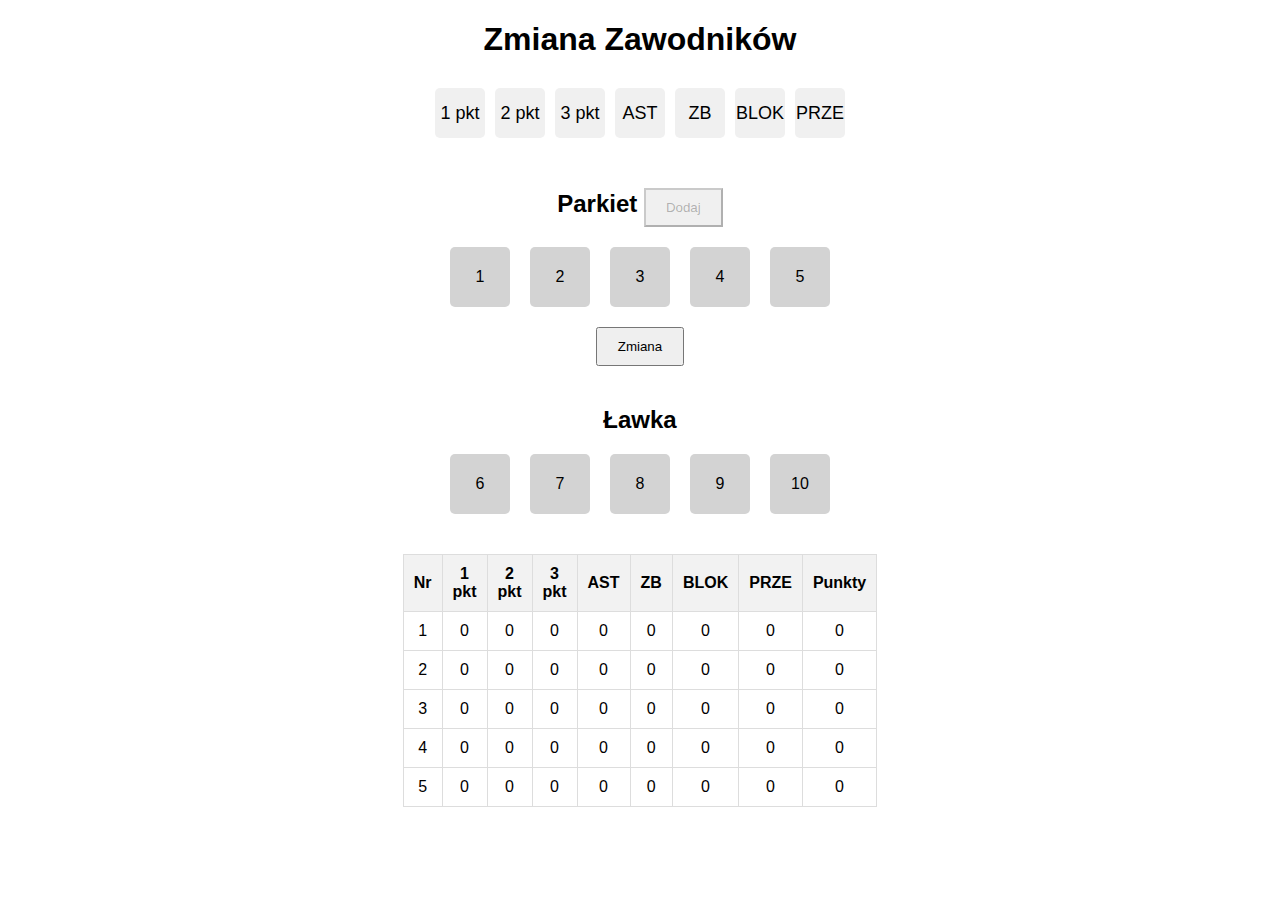
==== index.html @ e9a33f20 "Rename lawka.html to index.html" ====
<!DOCTYPE html>
<html lang="pl">

<head>
    <meta charset="UTF-8">
    <meta name="viewport" content="width=device-width, initial-scale=1.0">
    <title>Zmiana Zawodników</title>
    <style>
        body {
            font-family: Arial, sans-serif;
            margin: 0;
            padding: 0;
            display: flex;
            justify-content: center;
            align-items: center;
            flex-direction: column;
        }

        h1 {
            margin-bottom: 20px;
        }

        .container {
            display: flex;
            flex-direction: column;
            align-items: center;
            justify-content: center;
        }

        .section {
            margin: 10px;
            text-align: center;
        }

        .players {
            display: flex;
            justify-content: center;
            margin-top: 10px;
        }

        .player,
        .stat-button {
            width: 60px;
            height: 60px;
            background-color: lightgrey;
            border-radius: 5px;
            margin: 0 10px;
            display: flex;
            align-items: center;
            justify-content: center;
            cursor: pointer;
            user-select: none;
        }

        .player.selected,
        .stat-button.selected {
            border: 2px solid black;
        }

        button {
            padding: 10px 20px;
            cursor: pointer;
            margin-top: 20px;
        }

        button:disabled {
            cursor: not-allowed;
            background-color: lightgrey;
        }

        table {
            margin-top: 30px;
            border-collapse: collapse;
            width: 80%;
        }

        th,
        td {
            padding: 10px;
            text-align: center;
            border: 1px solid #ddd;
        }

        th {
            background-color: #f2f2f2;
        }

        /* Style dla modala */
        #modal {
            display: none;
            position: fixed;
            top: 0;
            left: 0;
            width: 100%;
            height: 100%;
            background-color: rgba(0, 0, 0, 0.5);
            justify-content: center;
            align-items: center;
        }

        #modalContent {
            background-color: white;
            padding: 20px;
            border-radius: 10px;
            text-align: center;
            width: 50%;
            box-shadow: 0 4px 8px rgba(0, 0, 0, 0.2);
        }

        .close-btn {
            padding: 10px 20px;
            cursor: pointer;
            background-color: red;
            color: white;
            border: none;
            margin-top: 10px;
        }

        .stat-buttons {
            display: flex;
            justify-content: center;
            margin-top: 10px;
        }

        .stat-button {
            width: 50px;
            height: 50px;
            background-color: #f0f0f0;
            margin: 0 5px;
            text-align: center;
            line-height: 50px;
            font-size: 18px;
            cursor: pointer;
        }

        /* Style dla przycisku "Dodaj" */
        #dodajBtn:disabled {
            background-color: #f0f0f0;
            cursor: not-allowed;
        }
    </style>
</head>

<body>
    <h1>Zmiana Zawodników</h1>

    <!-- Przycisk statystyk na stronie głównej -->
    <div class="stat-buttons">
        <div class="stat-button" data-stat="1">1 pkt</div>
        <div class="stat-button" data-stat="2">2 pkt</div>
        <div class="stat-button" data-stat="3">3 pkt</div>
        <div class="stat-button" data-stat="ast">AST</div>
        <div class="stat-button" data-stat="zb">ZB</div>
        <div class="stat-button" data-stat="blok">BLOK</div>
        <div class="stat-button" data-stat="prze">PRZE</div>
    </div>

    <div class="container">
        <!-- Parkiet Section -->
        <div class="section">
            <h2>Parkiet <button id="dodajBtn" disabled>Dodaj</button></h2>
            <div class="players" id="parkiet">
                <!-- Zawodnicy na Parkiecie -->
                <div class="player" data-id="1">1</div>
                <div class="player" data-id="2">2</div>
                <div class="player" data-id="3">3</div>
                <div class="player" data-id="4">4</div>
                <div class="player" data-id="5">5</div>
            </div>
            <button id="zmianaBtn">Zmiana</button>
        </div>

        <!-- Ławka Section -->
        <div class="section">
            <h2>Ławka</h2>
            <div class="players" id="lawka">
                <!-- Zawodnicy na Ławce -->
                <div class="player" data-id="6">6</div>
                <div class="player" data-id="7">7</div>
                <div class="player" data-id="8">8</div>
                <div class="player" data-id="9">9</div>
                <div class="player" data-id="10">10</div>
            </div>
        </div>

        <!-- Tabela numerów zawodników -->
        <table id="statsTable">
            <thead>
                <tr>
                    <th>Nr</th>
                    <th>1 pkt</th>
                    <th>2 pkt</th>
                    <th>3 pkt</th>
                    <th>AST</th>
                    <th>ZB</th>
                    <th>BLOK</th>
                    <th>PRZE</th>
                    <th>Punkty</th>
                </tr>
            </thead>
            <tbody>
                <tr data-id="1"><td>1</td><td class="stat-1">0</td><td class="stat-2">0</td><td class="stat-3">0</td><td class="stat-ast">0</td><td class="stat-zb">0</td><td class="stat-blok">0</td><td class="stat-prze">0</td><td class="total-points">0</td></tr>
                <tr data-id="2"><td>2</td><td class="stat-1">0</td><td class="stat-2">0</td><td class="stat-3">0</td><td class="stat-ast">0</td><td class="stat-zb">0</td><td class="stat-blok">0</td><td class="stat-prze">0</td><td class="total-points">0</td></tr>
                <tr data-id="3"><td>3</td><td class="stat-1">0</td><td class="stat-2">0</td><td class="stat-3">0</td><td class="stat-ast">0</td><td class="stat-zb">0</td><td class="stat-blok">0</td><td class="stat-prze">0</td><td class="total-points">0</td></tr>
                <tr data-id="4"><td>4</td><td class="stat-1">0</td><td class="stat-2">0</td><td class="stat-3">0</td><td class="stat-ast">0</td><td class="stat-zb">0</td><td class="stat-blok">0</td><td class="stat-prze">0</td><td class="total-points">0</td></tr>
                <tr data-id="5"><td>5</td><td class="stat-1">0</td><td class="stat-2">0</td><td class="stat-3">0</td><td class="stat-ast">0</td><td class="stat-zb">0</td><td class="stat-blok">0</td><td class="stat-prze">0</td><td class="total-points">0</td></tr>
            </tbody>
        </table>
    </div>

    <!-- Okno modalne do zmiany zawodników -->
    <div id="modal">
        <div id="modalContent">
            <h2>Wybierz zawodników do zmiany</h2>
            <h3>Parkiet</h3>
            <div class="players" id="parkietModal">
                <div class="player" data-id="1">1</div>
                <div class="player" data-id="2">2</div>
                <div class="player" data-id="3">3</div>
                <div class="player" data-id="4">4</div>
                <div class="player" data-id="5">5</div>
            </div>
            <h3>Ławka</h3>
            <div class="players" id="lawkaModal">
                <div class="player" data-id="6">6</div>
                <div class="player" data-id="7">7</div>
                <div class="player" data-id="8">8</div>
                <div class="player" data-id="9">9</div>
                <div class="player" data-id="10">10</div>
            </div>
            <button id="confirmChanges">Zatwierdź zmiany</button>
            <button class="close-btn" id="closeModal">Zamknij</button>
        </div>
    </div>

<script>
    let selectedPlayerParkiet = null;
    let selectedPlayerLawka = null;
    let selectedPlayerParkietModal = null;
    let selectedPlayerLawkaModal = null;

    document.getElementById("zmianaBtn").addEventListener("click", () => {
        document.getElementById("modal").style.display = "flex";
    });

    document.getElementById("closeModal").addEventListener("click", () => {
        document.getElementById("modal").style.display = "none";
    });

    // Zaznaczanie zawodników w modalnym
    const playersModal = document.querySelectorAll(".player");
    playersModal.forEach(player => {
        player.addEventListener("click", () => {
            if (player.parentElement.id === "parkietModal") {
                selectedPlayerParkiet = player;
            } else if (player.parentElement.id === "lawkaModal") {
                selectedPlayerLawka = player;
            }
        });
    });

    // Zatwierdzenie zmian w modalnym
    document.getElementById("confirmChanges").addEventListener("click", () => {
        if (selectedPlayerParkiet && selectedPlayerLawka) {
            const idParkiet = selectedPlayerParkiet.dataset.id;
            const idLawka = selectedPlayerLawka.dataset.id;

            // Zmiana na Parkiecie i Ławce
            document.querySelector(`#parkiet .player[data-id='${idParkiet}']`).classList.remove("selected");
            document.querySelector(`#lawka .player[data-id='${idLawka}']`).classList.remove("selected");

            selectedPlayerParkiet.classList.add("selected");
            selectedPlayerLawka.classList.add("selected");

            document.getElementById("modal").style.display = "none";
        }


        //
// Otwieranie modalnego okna
document.getElementById("zmianaBtn").addEventListener("click", () => {
    // Zresetuj zaznaczenie zawodników na parkiecie i ławce
    resetSelection();

    // Otwórz okno modalne
    document.getElementById("modal").style.display = "flex";
});

// Funkcja resetująca zaznaczenie
function resetSelection() {
    // Zresetowanie zaznaczenia zawodników na parkiecie
    const parkietPlayers = document.querySelectorAll("#parkiet .player");
    parkietPlayers.forEach(player => {
        player.classList.remove("selected");
    });

    // Zresetowanie zaznaczenia zawodników na ławce
    const lawkaPlayers = document.querySelectorAll("#lawka .player");
    lawkaPlayers.forEach(player => {
        player.classList.remove("selected");
    });

    // Resetowanie zmiennych przechowujących wybrane zawodników
    selectedPlayerParkiet = null;
    selectedPlayerLawka = null;

    // Resetowanie zaznaczenia statystyki
    if (selectedStat) {
        selectedStat.classList.remove("selected");
        selectedStat = null;
    }

    // Dezaktywowanie przycisku "Dodaj"
    document.getElementById("dodajBtn").disabled = true;
}

// Zamykanie okna modalnego
document.getElementById("closeModal").addEventListener("click", () => {
    document.getElementById("modal").style.display = "none";
});

// Zaznaczanie zawodników w modalnym oknie
const playersModal = document.querySelectorAll(".player");
playersModal.forEach(player => {
    player.addEventListener("click", () => {
        if (player.parentElement.id === "parkietModal") {
            selectedPlayerParkiet = player;
        } else if (player.parentElement.id === "lawkaModal") {
            selectedPlayerLawka = player;
        }
    });
});

// Zatwierdzenie zmian w modalnym oknie
document.getElementById("confirmChanges").addEventListener("click", () => {
    if (selectedPlayerParkiet && selectedPlayerLawka) {
        const idParkiet = selectedPlayerParkiet.dataset.id;
        const idLawka = selectedPlayerLawka.dataset.id;

        // Zmiana na Parkiecie i Ławce
        document.querySelector(`#parkiet .player[data-id='${idParkiet}']`).classList.remove("selected");
        document.querySelector(`#lawka .player[data-id='${idLawka}']`).classList.remove("selected");

        selectedPlayerParkiet.classList.add("selected");
        selectedPlayerLawka.classList.add("selected");

        document.getElementById("modal").style.display = "none";
    }
});

        //
    });

    // Statystyki
    let selectedStat = null;

    document.querySelectorAll(".stat-button").forEach(button => {
        button.addEventListener("click", () => {
            if (selectedStat) {
                selectedStat.classList.remove("selected");
            }
            selectedStat = button;
            selectedStat.classList.add("selected");

            // Aktywowanie przycisku Dodaj
            if (selectedPlayerParkiet) {
                document.getElementById("dodajBtn").disabled = false;
            }
        });
    });

    // Zaznaczanie zawodników na Parkiecie
    document.querySelectorAll("#parkiet .player").forEach(player => {
        player.addEventListener("click", () => {
            if (selectedPlayerParkiet) {
                selectedPlayerParkiet.classList.remove("selected");
            }
            selectedPlayerParkiet = player;
            selectedPlayerParkiet.classList.add("selected");

            // Aktywowanie przycisku Dodaj
            if (selectedStat) {
                document.getElementById("dodajBtn").disabled = false;
            }
        });
    });

    // Przycisk "Dodaj"
    document.getElementById("dodajBtn").addEventListener("click", () => {
        if (selectedPlayerParkiet && selectedStat) {
            const playerId = selectedPlayerParkiet.dataset.id;
            const statType = selectedStat.dataset.stat;
            const playerRow = document.querySelector(`#statsTable tr[data-id='${playerId}']`);

            // Zwiększanie wartości odpowiedniej kolumny
            const statCell = playerRow.querySelector(`.stat-${statType}`);
            const currentStatValue = parseInt(statCell.textContent);
            statCell.textContent = currentStatValue + 1;

            // Aktualizacja sumy punktów
            updateTotalPoints(playerRow);

            // Resetowanie przycisków
            // Resetowanie statystyk
            selectedStat.classList.remove("selected");
            selectedStat = null;

            // Resetowanie zawodnika
            selectedPlayerParkiet.classList.remove("selected");
            selectedPlayerParkiet = null;

            // Dezaktywowanie przycisku "Dodaj"
            document.getElementById("dodajBtn").disabled = true;
        }
    });

 
    // Funkcja do obliczania sumy punktów
// Funkcja do obliczania sumy punktów
function updateTotalPoints(playerRow) {
    // Zbieranie wartości z poszczególnych statystyk
    const stat1 = parseInt(playerRow.querySelector(".stat-1").textContent) || 0;
    const stat2 = parseInt(playerRow.querySelector(".stat-2").textContent) || 0;
    const stat3 = parseInt(playerRow.querySelector(".stat-3").textContent) || 0;

    // Obliczanie sumy punktów
    const totalPoints = (stat1 * 1) + (stat2 * 2) + (stat3 * 3);

    // Ustawianie sumy punktów w odpowiedniej komórce
    playerRow.querySelector(".total-points").textContent = totalPoints;
}


</script>

</body>

</html>
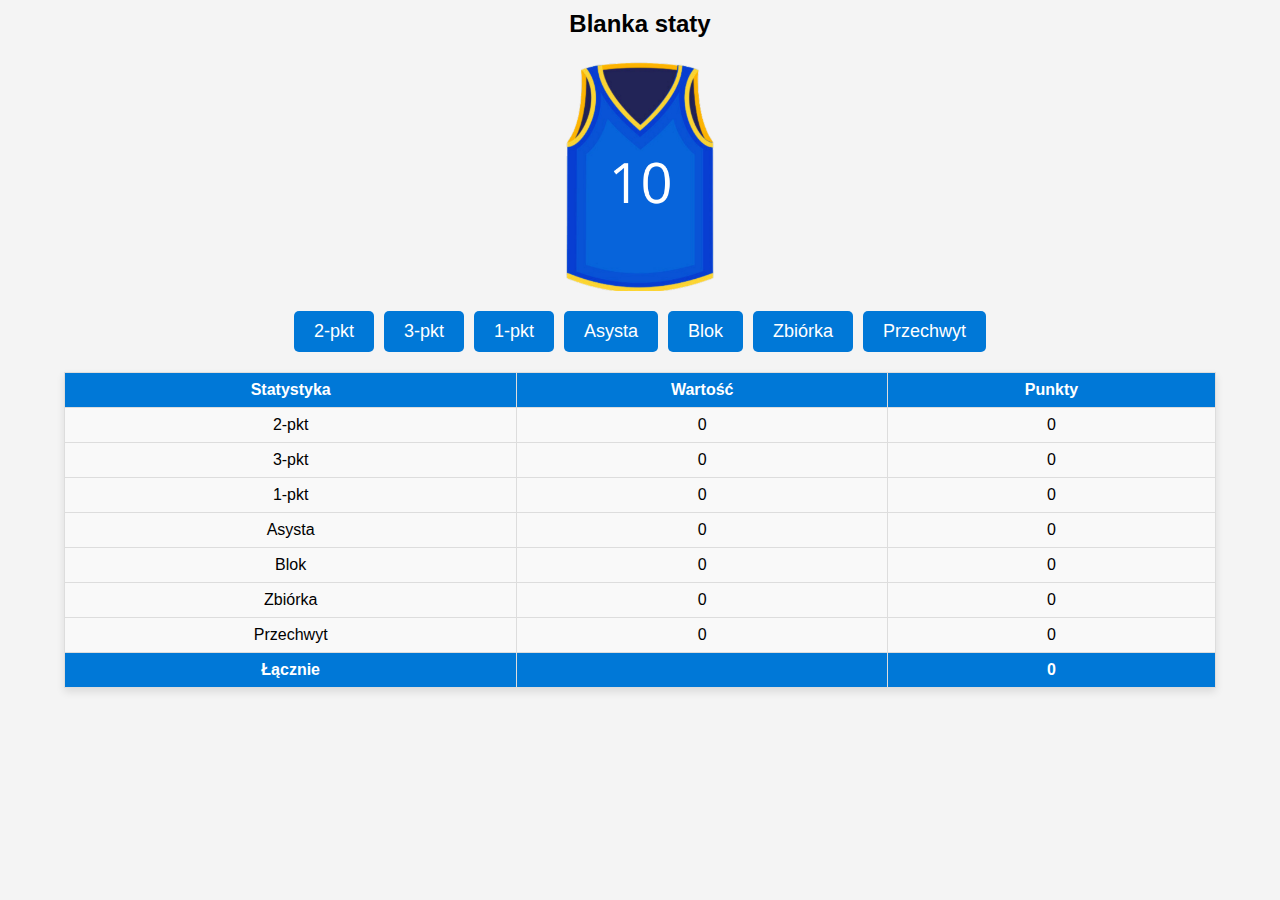
==== commit 992e57c3: "Add files via upload" ====
--- a/index.html
+++ b/index.html
@@ -1,438 +1,177 @@
 <!DOCTYPE html>
 <html lang="pl">
-
 <head>
     <meta charset="UTF-8">
     <meta name="viewport" content="width=device-width, initial-scale=1.0">
-    <title>Zmiana Zawodników</title>
+    <title>Blanka staty</title>
     <style>
         body {
             font-family: Arial, sans-serif;
             margin: 0;
             padding: 0;
             display: flex;
-            justify-content: center;
+            flex-direction: column;
             align-items: center;
-            flex-direction: column;
+            background-color: #f4f4f4;
         }
 
-        h1 {
+        header {
+            margin-top: 10px;
+            font-size: 24px;
+            font-weight: bold;
+            text-align: center;
+        }
+
+        img {
+            width: 150px;
+            margin: 20px 0;
+        }
+
+        .buttons {
+            display: flex;
+            flex-wrap: wrap;
+            justify-content: center;
+            gap: 10px;
             margin-bottom: 20px;
         }
 
-        .container {
-            display: flex;
-            flex-direction: column;
-            align-items: center;
-            justify-content: center;
+        .buttons button {
+            font-size: 18px;
+            padding: 10px 20px;
+            background-color: #0078d7;
+            color: white;
+            border: none;
+            border-radius: 5px;
+            cursor: pointer;
         }
 
-        .section {
-            margin: 10px;
-            text-align: center;
-        }
-
-        .players {
-            display: flex;
-            justify-content: center;
-            margin-top: 10px;
-        }
-
-        .player,
-        .stat-button {
-            width: 60px;
-            height: 60px;
-            background-color: lightgrey;
-            border-radius: 5px;
-            margin: 0 10px;
-            display: flex;
-            align-items: center;
-            justify-content: center;
-            cursor: pointer;
-            user-select: none;
-        }
-
-        .player.selected,
-        .stat-button.selected {
-            border: 2px solid black;
-        }
-
-        button {
-            padding: 10px 20px;
-            cursor: pointer;
-            margin-top: 20px;
-        }
-
-        button:disabled {
-            cursor: not-allowed;
-            background-color: lightgrey;
+        .buttons button:hover {
+            background-color: #005bb5;
         }
 
         table {
-            margin-top: 30px;
+            width: 90%;
             border-collapse: collapse;
-            width: 80%;
+            margin: 0 auto 20px;
+            background-color: white;
+            box-shadow: 0 4px 8px rgba(0, 0, 0, 0.1);
         }
 
-        th,
-        td {
-            padding: 10px;
+        th, td {
+            border: 1px solid #ddd;
             text-align: center;
-            border: 1px solid #ddd;
+            padding: 8px;
         }
 
         th {
-            background-color: #f2f2f2;
+            background-color: #0078d7;
+            color: white;
         }
 
-        /* Style dla modala */
-        #modal {
-            display: none;
-            position: fixed;
-            top: 0;
-            left: 0;
-            width: 100%;
-            height: 100%;
-            background-color: rgba(0, 0, 0, 0.5);
-            justify-content: center;
-            align-items: center;
+        td {
+            background-color: #f9f9f9;
         }
 
-        #modalContent {
-            background-color: white;
-            padding: 20px;
-            border-radius: 10px;
-            text-align: center;
-            width: 50%;
-            box-shadow: 0 4px 8px rgba(0, 0, 0, 0.2);
-        }
-
-        .close-btn {
-            padding: 10px 20px;
-            cursor: pointer;
-            background-color: red;
-            color: white;
-            border: none;
-            margin-top: 10px;
-        }
-
-        .stat-buttons {
-            display: flex;
-            justify-content: center;
-            margin-top: 10px;
-        }
-
-        .stat-button {
-            width: 50px;
-            height: 50px;
-            background-color: #f0f0f0;
-            margin: 0 5px;
-            text-align: center;
-            line-height: 50px;
-            font-size: 18px;
-            cursor: pointer;
-        }
-
-        /* Style dla przycisku "Dodaj" */
-        #dodajBtn:disabled {
-            background-color: #f0f0f0;
-            cursor: not-allowed;
+        @media (max-width: 600px) {
+            .buttons button {
+                font-size: 14px;
+                padding: 8px 12px;
+            }
         }
     </style>
 </head>
+<body>
+    <header>Blanka staty</header>
+    <img src="10.png" alt="Koszulka">
+    <div class="buttons">
+        <button onclick="updateStats('2pkt', 2)">2-pkt</button>
+        <button onclick="updateStats('3pkt', 3)">3-pkt</button>
+        <button onclick="updateStats('1pkt', 1)">1-pkt</button>
+        <button onclick="updateStats('Asy', 0)">Asysta</button>
+        <button onclick="updateStats('Blok', 0)">Blok</button>
+        <button onclick="updateStats('Zb', 0)">Zbiórka</button>
+        <button onclick="updateStats('Prze', 0)">Przechwyt</button>
+    </div>
+    <table>
+        <thead>
+            <tr>
+                <th>Statystyka</th>
+                <th>Wartość</th>
+                <th>Punkty</th>
+            </tr>
+        </thead>
+        <tbody>
+            <tr id="2pkt">
+                <td>2-pkt</td>
+                <td class="value">0</td>
+                <td class="points">0</td>
+            </tr>
+            <tr id="3pkt">
+                <td>3-pkt</td>
+                <td class="value">0</td>
+                <td class="points">0</td>
+            </tr>
+            <tr id="1pkt">
+                <td>1-pkt</td>
+                <td class="value">0</td>
+                <td class="points">0</td>
+            </tr>
+            <tr id="Asy">
+                <td>Asysta</td>
+                <td class="value">0</td>
+                <td class="points">0</td>
+            </tr>
+            <tr id="Blok">
+                <td>Blok</td>
+                <td class="value">0</td>
+                <td class="points">0</td>
+            </tr>
+            <tr id="Zb">
+                <td>Zbiórka</td>
+                <td class="value">0</td>
+                <td class="points">0</td>
+            </tr>
+            <tr id="Prze">
+                <td>Przechwyt</td>
+                <td class="value">0</td>
+                <td class="points">0</td>
+            </tr>
+            <tr>
+                <th>Łącznie</th>
+                <th></th>
+                <th id="totalPoints">0</th>
+            </tr>
+        </tbody>
+    </table>
 
-<body>
-    <h1>Zmiana Zawodników</h1>
+    <script>
+        function updateStats(statId, points) {
+            // Pobierz wiersz dla danej statystyki
+            const row = document.getElementById(statId);
+            const valueCell = row.querySelector('.value');
+            const pointsCell = row.querySelector('.points');
 
-    <!-- Przycisk statystyk na stronie głównej -->
-    <div class="stat-buttons">
-        <div class="stat-button" data-stat="1">1 pkt</div>
-        <div class="stat-button" data-stat="2">2 pkt</div>
-        <div class="stat-button" data-stat="3">3 pkt</div>
-        <div class="stat-button" data-stat="ast">AST</div>
-        <div class="stat-button" data-stat="zb">ZB</div>
-        <div class="stat-button" data-stat="blok">BLOK</div>
-        <div class="stat-button" data-stat="prze">PRZE</div>
-    </div>
+            // Zaktualizuj wartości w wierszu
+            const currentValue = parseInt(valueCell.textContent, 10);
+            const currentPoints = parseInt(pointsCell.textContent, 10);
 
-    <div class="container">
-        <!-- Parkiet Section -->
-        <div class="section">
-            <h2>Parkiet <button id="dodajBtn" disabled>Dodaj</button></h2>
-            <div class="players" id="parkiet">
-                <!-- Zawodnicy na Parkiecie -->
-                <div class="player" data-id="1">1</div>
-                <div class="player" data-id="2">2</div>
-                <div class="player" data-id="3">3</div>
-                <div class="player" data-id="4">4</div>
-                <div class="player" data-id="5">5</div>
-            </div>
-            <button id="zmianaBtn">Zmiana</button>
-        </div>
+            valueCell.textContent = currentValue + 1;
+            pointsCell.textContent = currentPoints + points;
 
-        <!-- Ławka Section -->
-        <div class="section">
-            <h2>Ławka</h2>
-            <div class="players" id="lawka">
-                <!-- Zawodnicy na Ławce -->
-                <div class="player" data-id="6">6</div>
-                <div class="player" data-id="7">7</div>
-                <div class="player" data-id="8">8</div>
-                <div class="player" data-id="9">9</div>
-                <div class="player" data-id="10">10</div>
-            </div>
-        </div>
-
-        <!-- Tabela numerów zawodników -->
-        <table id="statsTable">
-            <thead>
-                <tr>
-                    <th>Nr</th>
-                    <th>1 pkt</th>
-                    <th>2 pkt</th>
-                    <th>3 pkt</th>
-                    <th>AST</th>
-                    <th>ZB</th>
-                    <th>BLOK</th>
-                    <th>PRZE</th>
-                    <th>Punkty</th>
-                </tr>
-            </thead>
-            <tbody>
-                <tr data-id="1"><td>1</td><td class="stat-1">0</td><td class="stat-2">0</td><td class="stat-3">0</td><td class="stat-ast">0</td><td class="stat-zb">0</td><td class="stat-blok">0</td><td class="stat-prze">0</td><td class="total-points">0</td></tr>
-                <tr data-id="2"><td>2</td><td class="stat-1">0</td><td class="stat-2">0</td><td class="stat-3">0</td><td class="stat-ast">0</td><td class="stat-zb">0</td><td class="stat-blok">0</td><td class="stat-prze">0</td><td class="total-points">0</td></tr>
-                <tr data-id="3"><td>3</td><td class="stat-1">0</td><td class="stat-2">0</td><td class="stat-3">0</td><td class="stat-ast">0</td><td class="stat-zb">0</td><td class="stat-blok">0</td><td class="stat-prze">0</td><td class="total-points">0</td></tr>
-                <tr data-id="4"><td>4</td><td class="stat-1">0</td><td class="stat-2">0</td><td class="stat-3">0</td><td class="stat-ast">0</td><td class="stat-zb">0</td><td class="stat-blok">0</td><td class="stat-prze">0</td><td class="total-points">0</td></tr>
-                <tr data-id="5"><td>5</td><td class="stat-1">0</td><td class="stat-2">0</td><td class="stat-3">0</td><td class="stat-ast">0</td><td class="stat-zb">0</td><td class="stat-blok">0</td><td class="stat-prze">0</td><td class="total-points">0</td></tr>
-            </tbody>
-        </table>
-    </div>
-
-    <!-- Okno modalne do zmiany zawodników -->
-    <div id="modal">
-        <div id="modalContent">
-            <h2>Wybierz zawodników do zmiany</h2>
-            <h3>Parkiet</h3>
-            <div class="players" id="parkietModal">
-                <div class="player" data-id="1">1</div>
-                <div class="player" data-id="2">2</div>
-                <div class="player" data-id="3">3</div>
-                <div class="player" data-id="4">4</div>
-                <div class="player" data-id="5">5</div>
-            </div>
-            <h3>Ławka</h3>
-            <div class="players" id="lawkaModal">
-                <div class="player" data-id="6">6</div>
-                <div class="player" data-id="7">7</div>
-                <div class="player" data-id="8">8</div>
-                <div class="player" data-id="9">9</div>
-                <div class="player" data-id="10">10</div>
-            </div>
-            <button id="confirmChanges">Zatwierdź zmiany</button>
-            <button class="close-btn" id="closeModal">Zamknij</button>
-        </div>
-    </div>
-
-<script>
-    let selectedPlayerParkiet = null;
-    let selectedPlayerLawka = null;
-    let selectedPlayerParkietModal = null;
-    let selectedPlayerLawkaModal = null;
-
-    document.getElementById("zmianaBtn").addEventListener("click", () => {
-        document.getElementById("modal").style.display = "flex";
-    });
-
-    document.getElementById("closeModal").addEventListener("click", () => {
-        document.getElementById("modal").style.display = "none";
-    });
-
-    // Zaznaczanie zawodników w modalnym
-    const playersModal = document.querySelectorAll(".player");
-    playersModal.forEach(player => {
-        player.addEventListener("click", () => {
-            if (player.parentElement.id === "parkietModal") {
-                selectedPlayerParkiet = player;
-            } else if (player.parentElement.id === "lawkaModal") {
-                selectedPlayerLawka = player;
-            }
-        });
-    });
-
-    // Zatwierdzenie zmian w modalnym
-    document.getElementById("confirmChanges").addEventListener("click", () => {
-        if (selectedPlayerParkiet && selectedPlayerLawka) {
-            const idParkiet = selectedPlayerParkiet.dataset.id;
-            const idLawka = selectedPlayerLawka.dataset.id;
-
-            // Zmiana na Parkiecie i Ławce
-            document.querySelector(`#parkiet .player[data-id='${idParkiet}']`).classList.remove("selected");
-            document.querySelector(`#lawka .player[data-id='${idLawka}']`).classList.remove("selected");
-
-            selectedPlayerParkiet.classList.add("selected");
-            selectedPlayerLawka.classList.add("selected");
-
-            document.getElementById("modal").style.display = "none";
+            // Zaktualizuj całkowitą liczbę punktów
+            updateTotalPoints();
         }
 
+        function updateTotalPoints() {
+            const pointsCells = document.querySelectorAll('.points');
+            let total = 0;
 
-        //
-// Otwieranie modalnego okna
-document.getElementById("zmianaBtn").addEventListener("click", () => {
-    // Zresetuj zaznaczenie zawodników na parkiecie i ławce
-    resetSelection();
+            pointsCells.forEach(cell => {
+                total += parseInt(cell.textContent, 10);
+            });
 
-    // Otwórz okno modalne
-    document.getElementById("modal").style.display = "flex";
-});
-
-// Funkcja resetująca zaznaczenie
-function resetSelection() {
-    // Zresetowanie zaznaczenia zawodników na parkiecie
-    const parkietPlayers = document.querySelectorAll("#parkiet .player");
-    parkietPlayers.forEach(player => {
-        player.classList.remove("selected");
-    });
-
-    // Zresetowanie zaznaczenia zawodników na ławce
-    const lawkaPlayers = document.querySelectorAll("#lawka .player");
-    lawkaPlayers.forEach(player => {
-        player.classList.remove("selected");
-    });
-
-    // Resetowanie zmiennych przechowujących wybrane zawodników
-    selectedPlayerParkiet = null;
-    selectedPlayerLawka = null;
-
-    // Resetowanie zaznaczenia statystyki
-    if (selectedStat) {
-        selectedStat.classList.remove("selected");
-        selectedStat = null;
-    }
-
-    // Dezaktywowanie przycisku "Dodaj"
-    document.getElementById("dodajBtn").disabled = true;
-}
-
-// Zamykanie okna modalnego
-document.getElementById("closeModal").addEventListener("click", () => {
-    document.getElementById("modal").style.display = "none";
-});
-
-// Zaznaczanie zawodników w modalnym oknie
-const playersModal = document.querySelectorAll(".player");
-playersModal.forEach(player => {
-    player.addEventListener("click", () => {
-        if (player.parentElement.id === "parkietModal") {
-            selectedPlayerParkiet = player;
-        } else if (player.parentElement.id === "lawkaModal") {
-            selectedPlayerLawka = player;
+            document.getElementById('totalPoints').textContent = total;
         }
-    });
-});
-
-// Zatwierdzenie zmian w modalnym oknie
-document.getElementById("confirmChanges").addEventListener("click", () => {
-    if (selectedPlayerParkiet && selectedPlayerLawka) {
-        const idParkiet = selectedPlayerParkiet.dataset.id;
-        const idLawka = selectedPlayerLawka.dataset.id;
-
-        // Zmiana na Parkiecie i Ławce
-        document.querySelector(`#parkiet .player[data-id='${idParkiet}']`).classList.remove("selected");
-        document.querySelector(`#lawka .player[data-id='${idLawka}']`).classList.remove("selected");
-
-        selectedPlayerParkiet.classList.add("selected");
-        selectedPlayerLawka.classList.add("selected");
-
-        document.getElementById("modal").style.display = "none";
-    }
-});
-
-        //
-    });
-
-    // Statystyki
-    let selectedStat = null;
-
-    document.querySelectorAll(".stat-button").forEach(button => {
-        button.addEventListener("click", () => {
-            if (selectedStat) {
-                selectedStat.classList.remove("selected");
-            }
-            selectedStat = button;
-            selectedStat.classList.add("selected");
-
-            // Aktywowanie przycisku Dodaj
-            if (selectedPlayerParkiet) {
-                document.getElementById("dodajBtn").disabled = false;
-            }
-        });
-    });
-
-    // Zaznaczanie zawodników na Parkiecie
-    document.querySelectorAll("#parkiet .player").forEach(player => {
-        player.addEventListener("click", () => {
-            if (selectedPlayerParkiet) {
-                selectedPlayerParkiet.classList.remove("selected");
-            }
-            selectedPlayerParkiet = player;
-            selectedPlayerParkiet.classList.add("selected");
-
-            // Aktywowanie przycisku Dodaj
-            if (selectedStat) {
-                document.getElementById("dodajBtn").disabled = false;
-            }
-        });
-    });
-
-    // Przycisk "Dodaj"
-    document.getElementById("dodajBtn").addEventListener("click", () => {
-        if (selectedPlayerParkiet && selectedStat) {
-            const playerId = selectedPlayerParkiet.dataset.id;
-            const statType = selectedStat.dataset.stat;
-            const playerRow = document.querySelector(`#statsTable tr[data-id='${playerId}']`);
-
-            // Zwiększanie wartości odpowiedniej kolumny
-            const statCell = playerRow.querySelector(`.stat-${statType}`);
-            const currentStatValue = parseInt(statCell.textContent);
-            statCell.textContent = currentStatValue + 1;
-
-            // Aktualizacja sumy punktów
-            updateTotalPoints(playerRow);
-
-            // Resetowanie przycisków
-            // Resetowanie statystyk
-            selectedStat.classList.remove("selected");
-            selectedStat = null;
-
-            // Resetowanie zawodnika
-            selectedPlayerParkiet.classList.remove("selected");
-            selectedPlayerParkiet = null;
-
-            // Dezaktywowanie przycisku "Dodaj"
-            document.getElementById("dodajBtn").disabled = true;
-        }
-    });
-
- 
-    // Funkcja do obliczania sumy punktów
-// Funkcja do obliczania sumy punktów
-function updateTotalPoints(playerRow) {
-    // Zbieranie wartości z poszczególnych statystyk
-    const stat1 = parseInt(playerRow.querySelector(".stat-1").textContent) || 0;
-    const stat2 = parseInt(playerRow.querySelector(".stat-2").textContent) || 0;
-    const stat3 = parseInt(playerRow.querySelector(".stat-3").textContent) || 0;
-
-    // Obliczanie sumy punktów
-    const totalPoints = (stat1 * 1) + (stat2 * 2) + (stat3 * 3);
-
-    // Ustawianie sumy punktów w odpowiedniej komórce
-    playerRow.querySelector(".total-points").textContent = totalPoints;
-}
-
-
-</script>
-
+    </script>
 </body>
-
 </html>
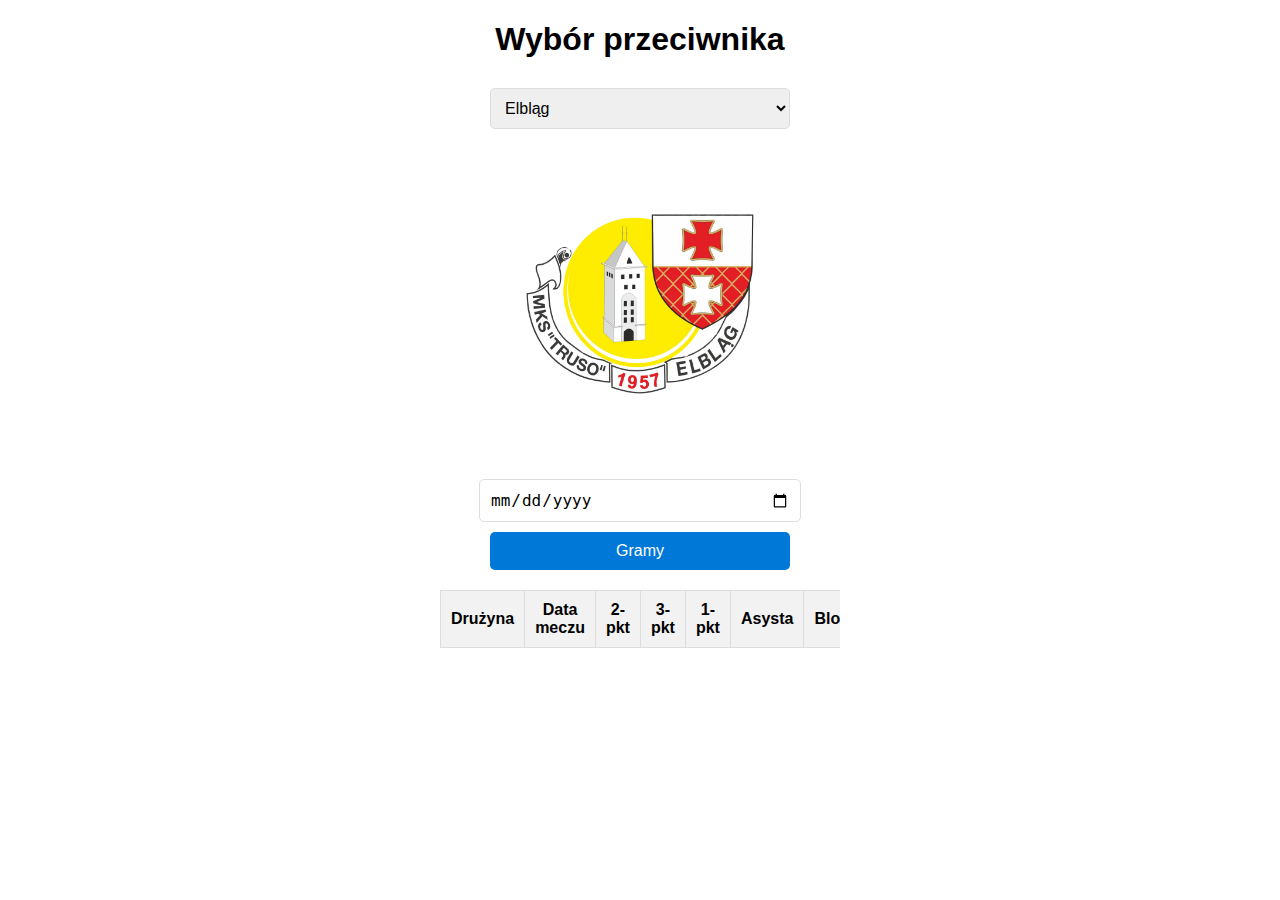
==== commit 62fe52a0: "Update index.html" ====
--- a/index.html
+++ b/index.html
@@ -3,175 +3,232 @@
 <head>
     <meta charset="UTF-8">
     <meta name="viewport" content="width=device-width, initial-scale=1.0">
-    <title>Blanka staty</title>
+    <title>Mecze Blanki</title>
     <style>
         body {
             font-family: Arial, sans-serif;
             margin: 0;
             padding: 0;
             display: flex;
+            justify-content: center;
+            align-items: center;
+            flex-direction: column;
+            background-color: #ffffff;
+        }
+
+        h1 {
+            margin-bottom: 20px;
+            text-align: center;
+        }
+
+        .container {
+            display: flex;
             flex-direction: column;
             align-items: center;
-            background-color: #f4f4f4;
-        }
-
-        header {
-            margin-top: 10px;
-            font-size: 24px;
-            font-weight: bold;
-            text-align: center;
+            justify-content: center;
+            width: 90%;
+            max-width: 400px;
+        }
+
+        select, input[type="date"] {
+            width: 300px;
+            padding: 10px;
+            margin: 10px 0;
+            font-size: 16px;
+            border: 1px solid #ddd;
+            border-radius: 5px;
         }
 
         img {
-            width: 150px;
-            margin: 20px 0;
-        }
-
-        .buttons {
-            display: flex;
-            flex-wrap: wrap;
-            justify-content: center;
-            gap: 10px;
-            margin-bottom: 20px;
-        }
-
-        .buttons button {
-            font-size: 18px;
+            width: 300px;
+            height: 300px;
+            border-radius: 10px;
+            margin: 15px 0;
+        }
+
+        button {
             padding: 10px 20px;
             background-color: #0078d7;
             color: white;
             border: none;
             border-radius: 5px;
+            font-size: 16px;
             cursor: pointer;
-        }
-
-        .buttons button:hover {
+            width: 300px;
+        }
+
+        button:hover {
             background-color: #005bb5;
         }
 
+        button:disabled {
+            cursor: not-allowed;
+            background-color: lightgrey;
+        }
+
         table {
-            width: 90%;
+            margin-top: 20px;
+            width: 100%;
             border-collapse: collapse;
-            margin: 0 auto 20px;
-            background-color: white;
-            box-shadow: 0 4px 8px rgba(0, 0, 0, 0.1);
+            overflow-x: auto;
+            display: block; /* Tabela stanie się przewijana na małych ekranach */
         }
 
         th, td {
+            padding: 10px;
+            text-align: center;
             border: 1px solid #ddd;
-            text-align: center;
-            padding: 8px;
         }
 
         th {
-            background-color: #0078d7;
-            color: white;
-        }
-
-        td {
-            background-color: #f9f9f9;
-        }
-
+            background-color: #f2f2f2;
+        }
+
+        /* Responsywność - dla małych ekranów */
         @media (max-width: 600px) {
-            .buttons button {
-                font-size: 14px;
-                padding: 8px 12px;
-            }
-        }
+            table {
+                width: 100%;
+                display: block;
+                overflow-x: auto; /* Przewijanie poziome tabeli na małych urządzeniach */
+                white-space: nowrap;
+            }
+
+            th, td {
+                padding: 8px;
+                font-size: 14px; /* Mniejsze czcionki */
+            }
+
+            .container {
+                width: 95%; /* Zwiększamy szerokość kontenera na małych ekranach */
+            }
+
+            select, input[type="date"], button {
+                width: 100%; /* Dopasowanie do szerokości ekranu */
+                padding: 12px;
+            }
+
+            img {
+                width: 80%; /* Zmniejszenie rozmiaru obrazu na małych ekranach */
+                height: auto;
+            }
+        }
+
     </style>
 </head>
 <body>
-    <header>Blanka staty</header>
-    <img src="10.png" alt="Koszulka">
-    <div class="buttons">
-        <button onclick="updateStats('2pkt', 2)">2-pkt</button>
-        <button onclick="updateStats('3pkt', 3)">3-pkt</button>
-        <button onclick="updateStats('1pkt', 1)">1-pkt</button>
-        <button onclick="updateStats('Asy', 0)">Asysta</button>
-        <button onclick="updateStats('Blok', 0)">Blok</button>
-        <button onclick="updateStats('Zb', 0)">Zbiórka</button>
-        <button onclick="updateStats('Prze', 0)">Przechwyt</button>
+    <h1>Wybór przeciwnika</h1>
+
+    <div class="container">
+        <!-- Drużyna -->
+        <select id="team-selector" onchange="changeLogo()">
+            <option value="Elbląg">Elbląg</option>
+            <option value="BAT Sierakowice">BAT Sierakowice</option>
+            <option value="BAT Kartuzy">BAT Kartuzy</option>
+            <option value="Bryza Pruszcz Gd">Bryza Pruszcz Gd</option>
+            <option value="Pruszcz Gdański 1">Pruszcz Gdański 1</option>
+            <option value="Pruszcz Gdański 2">Pruszcz Gdański 2</option>
+            <option value="BK VLCI Žďár">BK VLCI Žďár</option>
+            <option value="BKM Žilina">BKM Žilina</option>
+            <option value="MOSiR Bochnia">MOSiR Bochnia</option>
+            <option value="UKS ŻAK Nowy Sącz">UKS ŻAK Nowy Sącz</option>
+            <option value="Young Angels Košice">Young Angels Košice</option>
+        </select>
+
+        <!-- Logo drużyny -->
+        <img id="team-logo" src="Elblag.png" alt="Logo drużyny">
+
+        <!-- Data meczu -->
+        <input type="date" id="game-date">
+
+        <!-- Przycisk -->
+        <button onclick="redirectToBlania()">Gramy</button>
+
+        <!-- Tabela -->
+        <table>
+            <thead>
+                <tr>
+                    <th>Drużyna</th>
+                    <th>Data meczu</th>
+                    <th>2-pkt</th>
+                    <th>3-pkt</th>
+                    <th>1-pkt</th>
+                    <th>Asysta</th>
+                    <th>Blok</th>
+                    <th>Zbiórka</th>
+                    <th>Przechwyt</th>
+                    <th>Łącznie</th>
+                </tr>
+            </thead>
+            <tbody id="matches-table">
+                <!-- Zapisane mecze i statystyki -->
+            </tbody>
+        </table>
     </div>
-    <table>
-        <thead>
-            <tr>
-                <th>Statystyka</th>
-                <th>Wartość</th>
-                <th>Punkty</th>
-            </tr>
-        </thead>
-        <tbody>
-            <tr id="2pkt">
-                <td>2-pkt</td>
-                <td class="value">0</td>
-                <td class="points">0</td>
-            </tr>
-            <tr id="3pkt">
-                <td>3-pkt</td>
-                <td class="value">0</td>
-                <td class="points">0</td>
-            </tr>
-            <tr id="1pkt">
-                <td>1-pkt</td>
-                <td class="value">0</td>
-                <td class="points">0</td>
-            </tr>
-            <tr id="Asy">
-                <td>Asysta</td>
-                <td class="value">0</td>
-                <td class="points">0</td>
-            </tr>
-            <tr id="Blok">
-                <td>Blok</td>
-                <td class="value">0</td>
-                <td class="points">0</td>
-            </tr>
-            <tr id="Zb">
-                <td>Zbiórka</td>
-                <td class="value">0</td>
-                <td class="points">0</td>
-            </tr>
-            <tr id="Prze">
-                <td>Przechwyt</td>
-                <td class="value">0</td>
-                <td class="points">0</td>
-            </tr>
-            <tr>
-                <th>Łącznie</th>
-                <th></th>
-                <th id="totalPoints">0</th>
-            </tr>
-        </tbody>
-    </table>
 
     <script>
-        function updateStats(statId, points) {
-            // Pobierz wiersz dla danej statystyki
-            const row = document.getElementById(statId);
-            const valueCell = row.querySelector('.value');
-            const pointsCell = row.querySelector('.points');
-
-            // Zaktualizuj wartości w wierszu
-            const currentValue = parseInt(valueCell.textContent, 10);
-            const currentPoints = parseInt(pointsCell.textContent, 10);
-
-            valueCell.textContent = currentValue + 1;
-            pointsCell.textContent = currentPoints + points;
-
-            // Zaktualizuj całkowitą liczbę punktów
-            updateTotalPoints();
-        }
-
-        function updateTotalPoints() {
-            const pointsCells = document.querySelectorAll('.points');
-            let total = 0;
-
-            pointsCells.forEach(cell => {
-                total += parseInt(cell.textContent, 10);
+        const logos = {
+            "BAT Sierakowice": "BAT Sierakowice.png",
+            "BAT Kartuzy": "BAT Kartuzy.png",
+            "Bryza Pruszcz Gd": "Bryza Pruszcz Gd.png",
+            "Elbląg": "Elblag.png",
+            "Pruszcz Gdański 1": "Pruszcz Gdanski 1.png",
+            "Pruszcz Gdański 2": "Pruszcz Gdanski 2.png"
+            'BK VLCI Žďár': 'BK VLCI Zdar.png',
+            'BKM Žilina': 'BKM Zilina.png',
+            'MOSiR Bochnia': 'MOSiR Bochnia.png',
+            'UKS ŻAK Nowy Sącz': 'UKS ZAK Nowy Sacz.png',
+            'Young Angels Košice': 'Young Angels Kosice.png'
+        };
+
+        // Automatyczne ustawienie dzisiejszej daty
+        document.getElementById('game-date').value = new Date().toISOString().split('T')[0];
+
+        function changeLogo() {
+            const teamSelector = document.getElementById('team-selector');
+            const logo = document.getElementById('team-logo');
+            logo.src = logos[teamSelector.value];
+        }
+
+        function redirectToBlania() {
+            const team = document.getElementById('team-selector').value;
+            const date = document.getElementById('game-date').value;
+
+            if (!date) {
+                alert("Proszę wybrać datę meczu!");
+                return;
+            }
+
+            // Zapisz dane do localStorage
+            localStorage.setItem("selectedTeam", team);
+            localStorage.setItem("selectedDate", date);
+
+            // Przenieś do Blanka.html
+            window.location.href = "blania.html";
+        }
+
+        // Funkcja wyświetlająca dane z localStorage
+        function populateTable() {
+            const tableBody = document.getElementById('matches-table');
+            const savedMatches = JSON.parse(localStorage.getItem("savedMatches")) || [];
+
+            savedMatches.forEach(match => {
+                const newRow = document.createElement('tr');
+                const stats = ["team", "date", "2pkt", "3pkt", "1pkt", "Asy", "Blok", "Zb", "Prze", "total"];
+
+                stats.forEach(stat => {
+                    const statCell = document.createElement('td');
+                    statCell.textContent = match[stat] || 0;  // Wyświetl wartość statystyki
+                    newRow.appendChild(statCell);
+                });
+
+                tableBody.appendChild(newRow);
             });
-
-            document.getElementById('totalPoints').textContent = total;
-        }
+        }
+
+        // Wywołanie funkcji przy załadowaniu strony
+        window.onload = function() {
+            populateTable();
+        };
     </script>
 </body>
 </html>
